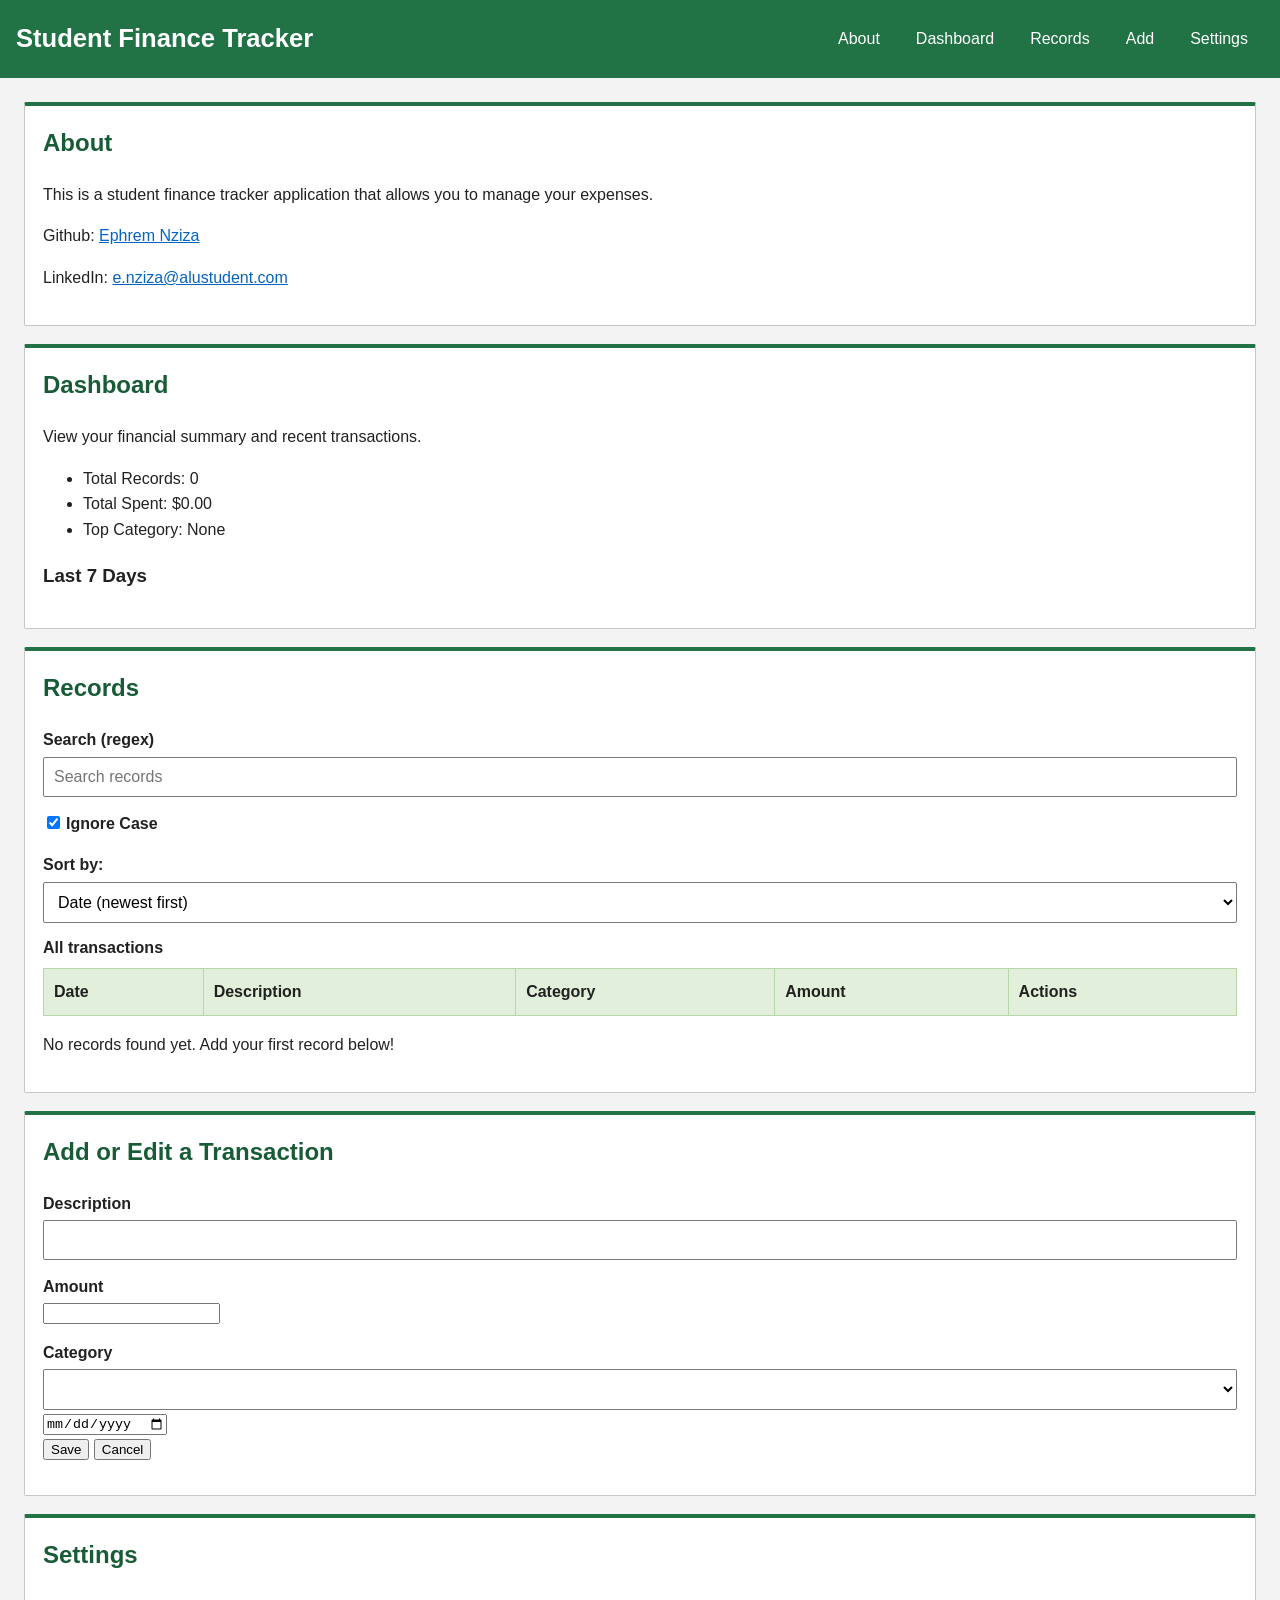
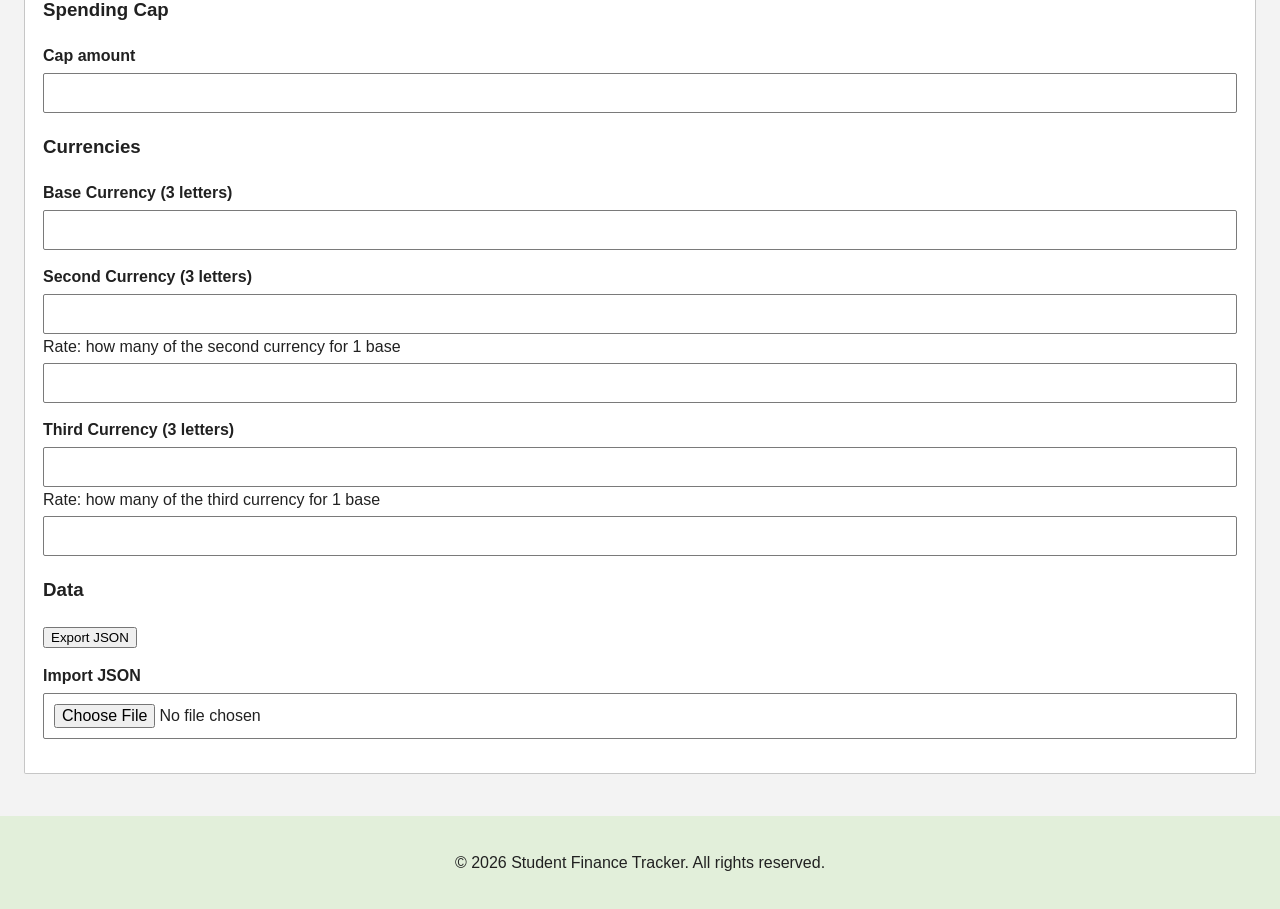
==== index.html @ 32bb50d8 "M2: I just added semantic html and CSS" ====
<!DOCTYPE html>
<html lang="en">
<head>
    <meta charset="UTF-8">
    <meta name="viewport" content="width=device-width, initial-scale=1">
    <title>Student Finance Tracker</title>
    <link rel="stylesheet" href="styles/main.css">
</head>
<body>
    <a href="#main" class="skip-link">Skip to content</a>

    <header>
        <h1>Student Finance Tracker</h1>
        <button type="button" id="menu-button" class="menu-button" aria-expanded="false" aria-controls="main-nav" aria-label="Menu">
            <span></span>
            <span></span>
            <span></span>
        </button>
        <nav id="main-nav" aria-label="Main navigation">
            <ul>
                <li><a href="#about">About</a></li>
                <li><a href="#dashboard">Dashboard</a></li>
                <li><a href="#records">Records</a></li>
                <li><a href="#form">Add</a></li>
                <li><a href="#settings">Settings</a></li>
            </ul>
        </nav>
    </header>

    <main id="main" tabindex="-1">

        <section id="about">
            <h2>About</h2>
            <p>This is a student finance tracker application that allows you to manage your expenses.</p>
            <p>Github: <a href="https://github.com/ephrem-nziza">Ephrem Nziza</a></p>
            <p>LinkedIn: <a href="mailto:e.nziza@alustudent.com">e.nziza@alustudent.com</a></p>
        </section>

        <section id="dashboard">
            <h2>Dashboard</h2>
            <p>View your financial summary and recent transactions.</p>
            <ul>
                <li>Total Records: <span id="start-count">0</span></li>
                <li>Total Spent: $<span id="start-total">0.00</span></li>
                <li>Top Category: <span id="start-top">None</span></li>
            </ul>
            <p id="stat-converted"></p>
            <h3>Last 7 Days</h3>
            <div id="trend-chart"></div>
            <p id="cap-message" role="status" aria-live="polite"></p>
        </section>

        <section id="records">
            <h2>Records</h2>
            <label for="search">Search (regex)</label>
            <input type="text" id="search-input" name="search" placeholder="Search records">
            <label for="case-toggle">
                <input type="checkbox" id="case-toggle" checked>Ignore Case</label>
                <p id = "count-message" role="status"></p>
                <label for="sort-select">Sort by:</label>
                <select id ="sort-select">
                    <option value="date-desc">Date (newest first)</option>
                    <option value="date-asc">Date (oldest first)</option>
                    <option value="description-asc">Description (A-Z)</option>
                    <option value="description-desc">Description (Z-A)</option>
                    <option value="amount-desc">Amount (highest first)</option>
                    <option value="amount-asc">Amount (lowest first)</option>
                </select>

                <table>
                    <caption>All transactions</caption>
                    <thead>
                        <tr>
                            <th>Date</th>
                            <th>Description</th>
                            <th>Category</th>
                            <th>Amount</th>
                            <th>Actions</th>
                        </tr>
                    </thead>
                    <tbody id="records-body"></tbody>
                </table>
                <p id="empty-message">No records found yet. Add your first record below!</p>
            </section>

            <section id="form">
                <h2>Add or Edit a Transaction</h2>
                <form id="record-form" novalidate>
                    <label for="description">Description</label>
                    <input type="text" id="description" name="description" aria-describedby="description-error">
                    <span id="description-error" class="error"></span>

                    <label for="amount">Amount</label>
                    <input type="number" id="amount" name="amount" aria-describedby="amount-error">
                    <span id="amount-error" class="error"></span>

                    <label for="category">Category</label>
                    <select id="category" name="category" aria-describedby="category-error">
                    <span id="category-error" class="error"></span>
                    
                    <label for="date">Date(YYYY-MM-DD)</label>
                    <input type="date" id="date" name="date" aria-describedby="date-error">
                    <span id="date-error" class="error"></span>

                    <button type="submit">Save</button>
                    <button type="button" id="cancel-button">Cancel</button>
                    <p id="form-message" role="status"></p>
                </form>
        </section>

        <section id="settings">
            <h2>Settings</h2>
            
            <h3>Spending Cap</h3>
            <label for="cap-input">Cap amount</label>
            <input type="text" id="cap-input">

            <h3>Currencies</h3>
            <label for="base-currency">Base Currency (3 letters)</label>
            <input type="text" id="base-currency">

            <label for="cur2-code">Second Currency (3 letters)</label>
            <input type="text" id="cur2-code"> Rate: how many of the second currency for 1 base</label>
            <input type="text" id="cur2-rate">

            <label for="cur3-code">Third Currency (3 letters)</label>
            <input type="text" id="cur3-code"> Rate: how many of the third currency for 1 base</label>
            <input type="text" id="cur3-rate">

            <h3>Data</h3>
            <button type="button" id="export-btn">Export JSON</button>
            <label for ="import-file">Import JSON</label>
            <input type="file" id="import-file" accept=".json">
            <p id="settings-message" role="status"></p>

        </section>
    </main>
    <footer>
        <p>&copy; 2026 Student Finance Tracker. All rights reserved.</p>
    </footer>
    <script type="module" src="scripts/main.js"></script>
</body>
</html>
---- styles/main.css ----
*{
    box-sizing: border-box;
}

body{
    margin: 0;
    font-family: san system-ui, -apple-system, BlinkMacSystemFont, 'Segoe UI', Roboto, Oxygen, Ubuntu, Cantarell, 'Open Sans', 'Helvetica Neue', sans-serif;
    line-height: 1.6;
    color: #212121;
    background-color: #f3f3f3;
}

.skip-link {
    position: absolute;
    left: 0;
    top: -60px;
    padding: 10px 14px;
    background-color: #185c37;
    color: #ffffff;
    transition: top 0.2s;
}

skip-link:focus{
    top: 0;
}

a:focus, button:focus, input:focus, select:focus{
    outline: 3px solid #0078d4;
    outline-offset: 2px;
}

nav a:focus{
    outline-color: #ffffff;
}

header{
    background-color: #217346;
    color: #ffffff;
    padding: 18px 16px;
}

header h1{
    margin: 0 0 10px 0;
    font-size: 1.5rem;
}

nav ul{
    list-style: none;
    margin: 0;
    padding: 0;
    display: flex;
    flex-wrap: wrap;
    gap: 4px;
}

nav a{
    display: block;
    padding: 8px 14px;
    color: #ffffff;
    text-decoration: none;
    border-radius: 2px;
    transition: background-color 0.2s;
}

nav a:hover{
    backgound-color: #185c37;
}

main{
    padding: 16px;
}

section{
    background-color: #ffffff;
    padding: 18px;
    margin-bottom: 18px;
    border: 1px solid #c6c6c6;
    border-top: 4px solid #217346;
    border-radius: 2px;
}

h2{
    margin-top: 0;
    color: #185c37;
}

a{
    color: #0563c1;
}

label{
    display: block;
    margin-top: 14px;
    font-weight: bold;
}

input[type="text"], input[type="file"], select{
    width: 100%;
    padding: 10px;
    margin-top: 4px;
    border: 1px solid #7a7a7a;
    border-radius: 2px;
    font-size: 1rem;
    background-color: #ffffff;
}

input[type="checkbox"]{
    margin-right: 6px;
}

botton{
    margin-top: 14px;
    margin-right: 8px;
    padding: 10px 18px;
    background-color: #217346;
    color: #ffffff;
    border: none;
    border-radius: 2px;
    font-size: 1rem;
    cursor: pointer;
    transition: background-color 0.2;
}

button:hover{
    background-color: #185c37;
}

.error{
    display: block;
    color: #c00000;
    font-size: 0.9rem;
}

mark{
    background-color: #ffff99;
    color: #000000;
    padding: 0 2px;
}

table{
    width: 100%;
    border-collapse: collapse;
    margin-top: 12px;
}

caption{
    text-align: left;
    font-weight: bold;
    margin-bottom: 8px;
}

thead{
    display: none;
}

tr{
    display: block;
    margin-bottom: 12px;
    padding: 10px;
    border: 1px solid #c6c6c6;
    background-color: #ffffff;
}

td{
    display: flex;
    justify-content: space-between;
    padding: 6px 0;
}

td:before{
    content: attr(data-label);
    font-weight: bold;
}

footer{
    text-align: center;
    padding: 18px;
    background-color: #e2efda;
}

@media (min-width: 768px){
    header{
        display: flex;
        justify-content: space-between;
        align-items: center;
    }

    header h1{
        margin: 0;
        font-size: 1.9rem;
    }

    main{
        padding: 24px;
    }

    thead{
        display: table-header-group;
    }

    tr{
        display: table-row;
        margin: 0;
        padding: 0;
        border: none;
    }

    tbody tr:nth-child(even){
        background-color: #f4f9f1;
    }

    td{
        display: table-cell;
        padding: 10px;
        border: 1px solid #d4d4d4;
    }

    td:before{
        content: none;
    }

    th{
        text-align: left;
        padding: 10px;
        background-color: #e2efda;
        border: 1px solid #b7d7a8;
    }
}

@madia(min-width: 1024px){
    main{
        max-width: 100px;
        margin: 0 auto;
    }

    header{
        padding: 22px 40px;
    }
}

.trend-row{
    display: flex;
    align-items: center;
    gap: 8px;
    margin: 4px 0;
}

.trend-row > span:first-child{
    min-width: 56px;
}

.trend-track{
    flex: 1;
    height: 16px;
    background-color: f3f3f3;
    border-radius: 2px;
}

.trend-bar{
    display: block;
    height: 16px;
    background-color: #217346;
    border-radius: 2px;
    transition: width 0.3s;
}

.cap-over{
    color: #c00000;
    font-weight: bold;
}

main:focus{
    outline: none;
}

section{
    animation: fadeIn 0.4s ease;
}

@keyframes fadeIn{
    from{ opacity: 0; } 
    to { opacity: 1; }
}

@media(prefers-reduced-motion: reduce){
    *{
        animation: none !important;
        transition: none !important;
    }
}

@media(min-width: 360px){
    header h1{
        font-size: 1.6rem;
    }

    nav a{
        padding: 8px 16px;
    }
}

header{
    display: flex;
    flex-wrap: wrap;
    align-items: center;
    justify-content: space-between;
}

header h1{
    margin: 0;
}

.menu-button{
    margin: 0;
    padding: 8px 10px;
    background-color: transparent;
    border: 1px solid #ffffff;
}

.menu-button:hover{
    background-color: #185c37;
}

.menu-button span{
    display: block;
    width: 22px;
    height: 2px;
    margin: 4px 0;
    background-color: #ffffff;
}

nav{
    width: 100%
}

nav ul{
    display: none;
    flex-direction: column;
    margin-top: 12px;
}

nav.open ul{
    display: flex;
}

@media(min-width: 768px){
    .menu-button{
        display: none;
    }

    nav{
        width: auto;
    }

    nav ul{
        display: flex;
        flex-direction: row;
        margin: 0;
    }
}
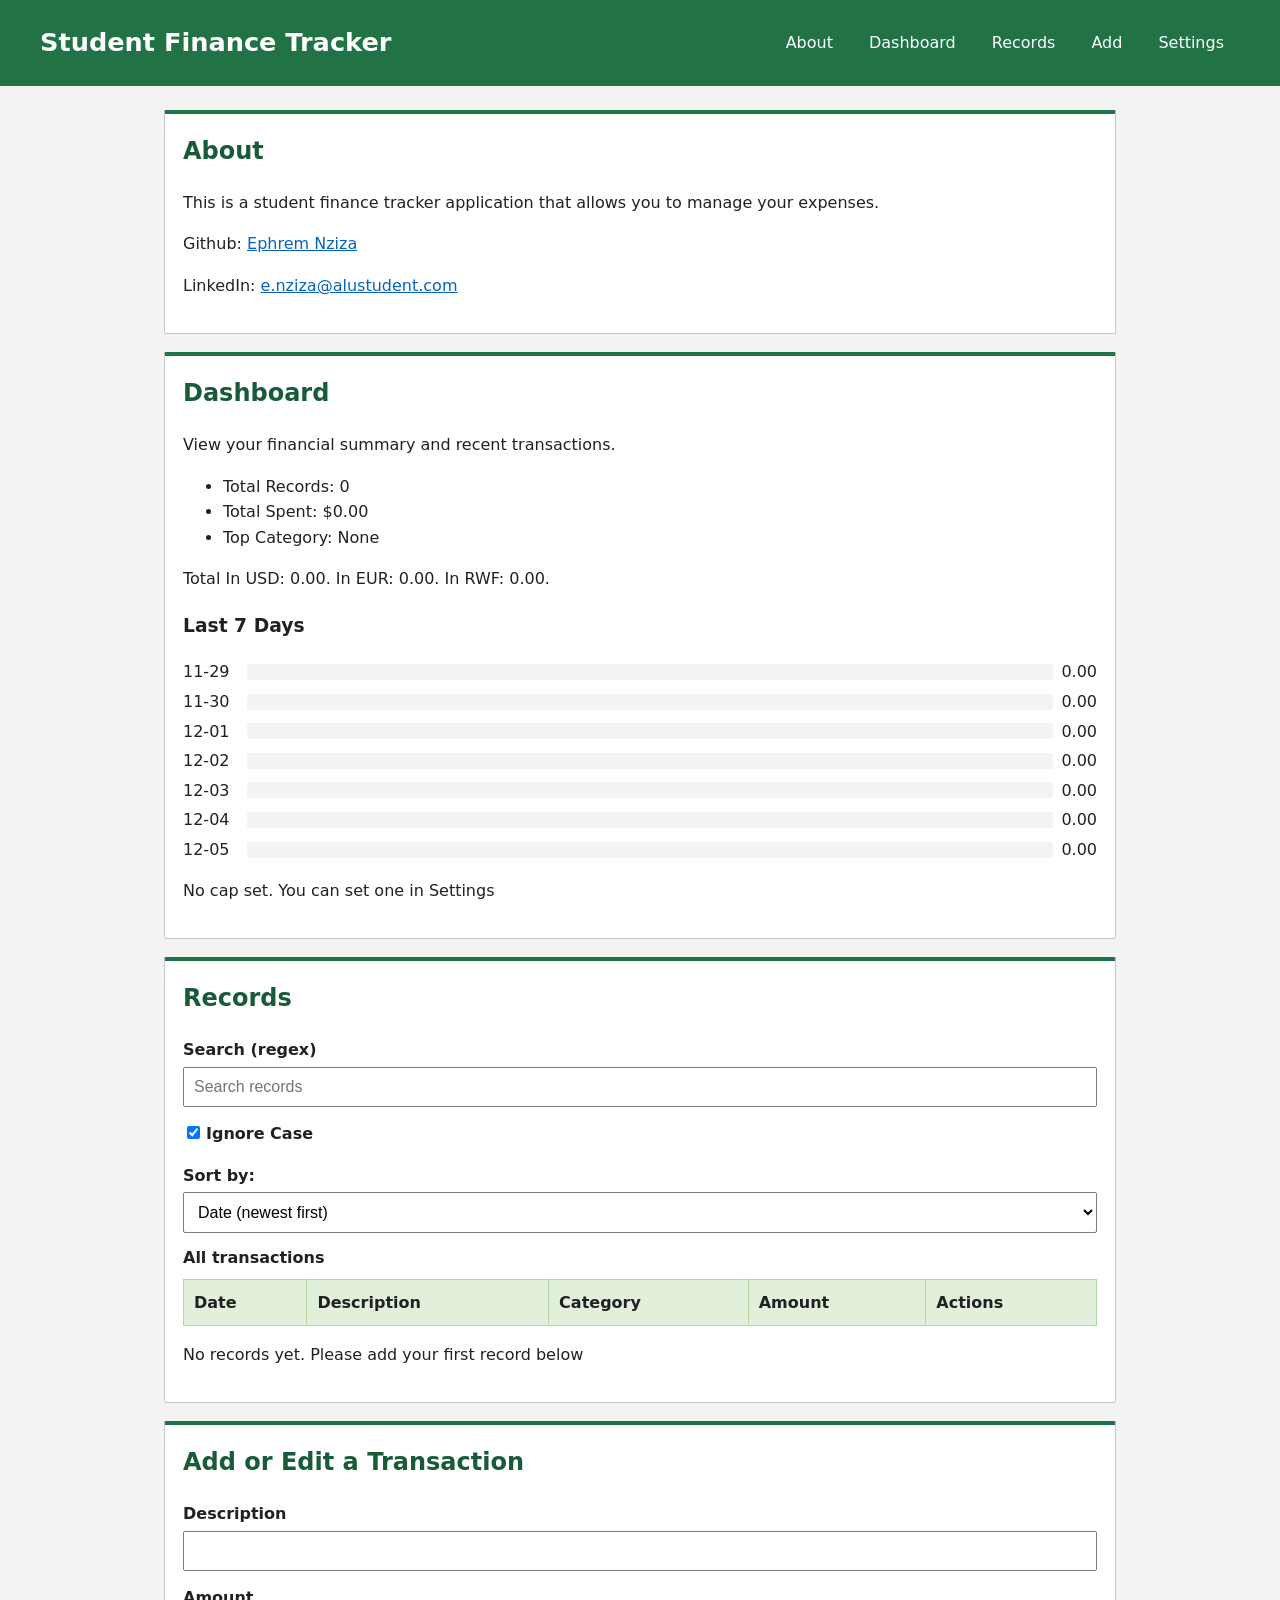
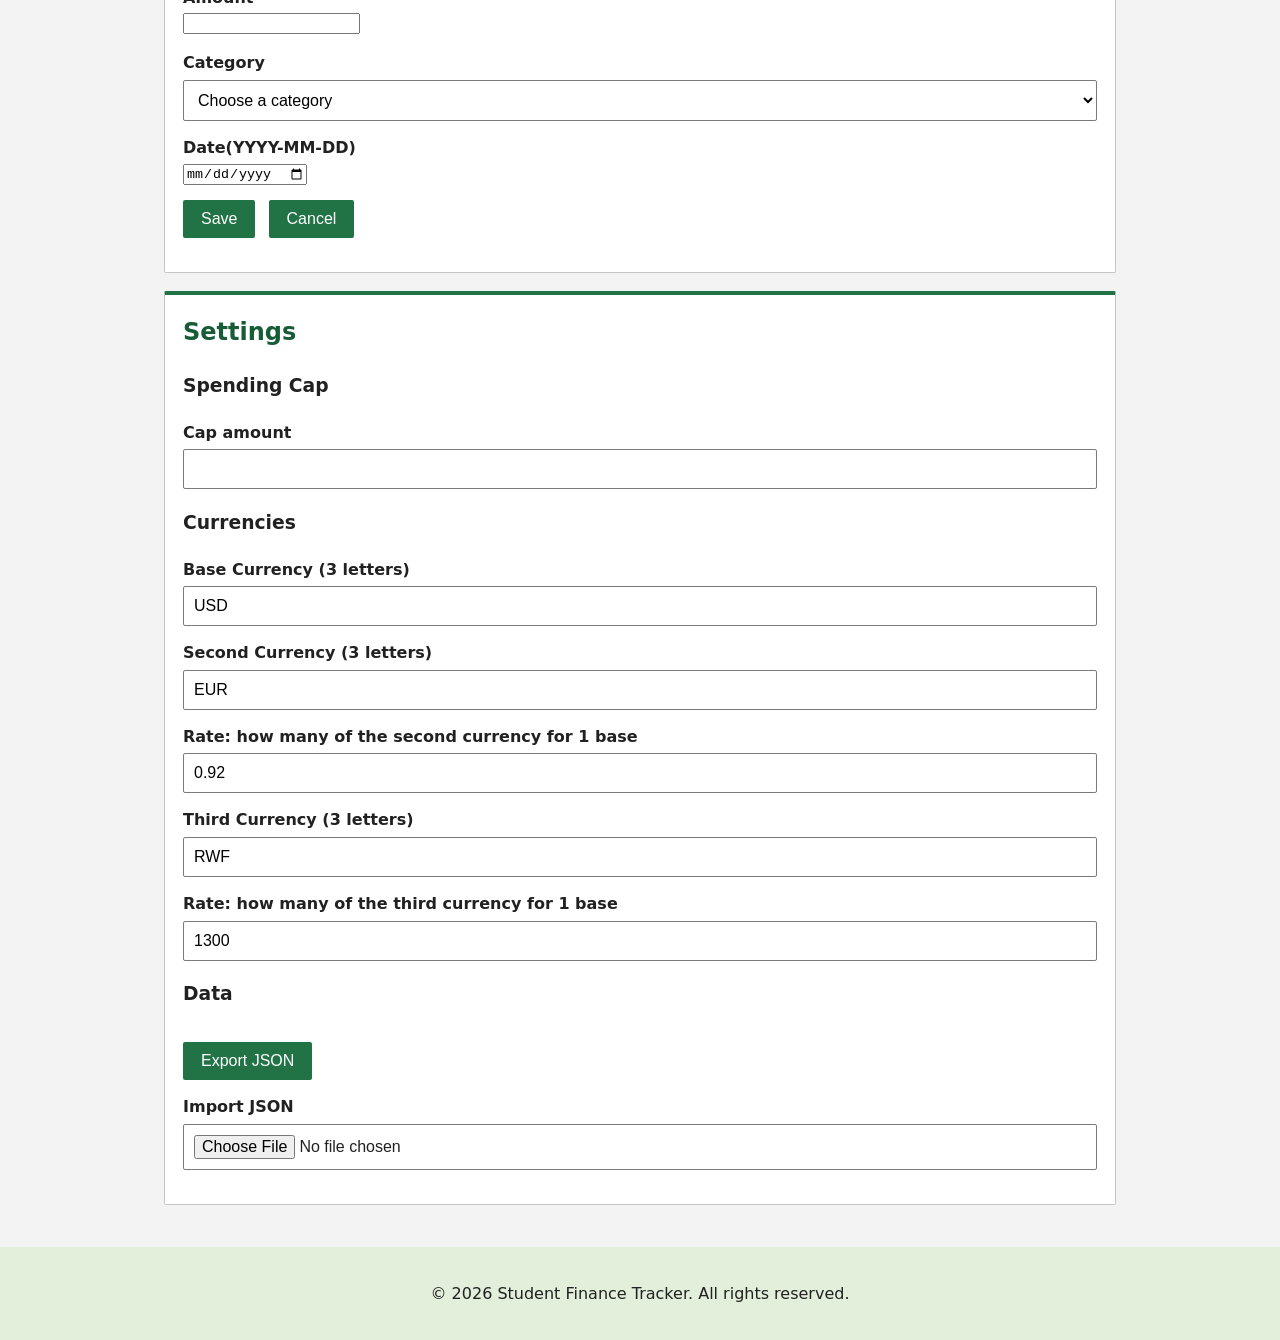
==== commit 2ee805ef: "I just debbugged my codes to run smoothly" ====
--- a/index.html
+++ b/index.html
@@ -40,9 +40,9 @@
             <h2>Dashboard</h2>
             <p>View your financial summary and recent transactions.</p>
             <ul>
-                <li>Total Records: <span id="start-count">0</span></li>
-                <li>Total Spent: $<span id="start-total">0.00</span></li>
-                <li>Top Category: <span id="start-top">None</span></li>
+                <li>Total Records: <span id="stat-count">0</span></li>
+                <li>Total Spent: $<span id="stat-total">0.00</span></li>
+                <li>Top Category: <span id="stat-top">None</span></li>
             </ul>
             <p id="stat-converted"></p>
             <h3>Last 7 Days</h3>
@@ -52,11 +52,11 @@
 
         <section id="records">
             <h2>Records</h2>
-            <label for="search">Search (regex)</label>
+            <label for="search-input">Search (regex)</label>
             <input type="text" id="search-input" name="search" placeholder="Search records">
             <label for="case-toggle">
                 <input type="checkbox" id="case-toggle" checked>Ignore Case</label>
-                <p id = "count-message" role="status"></p>
+                <p id = "search-message" role="status"></p>
                 <label for="sort-select">Sort by:</label>
                 <select id ="sort-select">
                     <option value="date-desc">Date (newest first)</option>
@@ -96,6 +96,12 @@
 
                     <label for="category">Category</label>
                     <select id="category" name="category" aria-describedby="category-error">
+                        <option value="">Choose a category</option>
+                        <option value="Food">Food</option>
+                        <option value="Transport">Transport</option>
+                        <option value="Education">Education</option>
+                        <option value="Other">Other</option>
+                    </select>    
                     <span id="category-error" class="error"></span>
                     
                     <label for="date">Date(YYYY-MM-DD)</label>
@@ -103,7 +109,7 @@
                     <span id="date-error" class="error"></span>
 
                     <button type="submit">Save</button>
-                    <button type="button" id="cancel-button">Cancel</button>
+                    <button type="button" id="cancel-edit">Cancel</button>
                     <p id="form-message" role="status"></p>
                 </form>
         </section>
@@ -120,11 +126,13 @@
             <input type="text" id="base-currency">
 
             <label for="cur2-code">Second Currency (3 letters)</label>
-            <input type="text" id="cur2-code"> Rate: how many of the second currency for 1 base</label>
+            <input type="text" id="cur2-code"> 
+            <label for="cur2-rate">Rate: how many of the second currency for 1 base</label>
             <input type="text" id="cur2-rate">
 
             <label for="cur3-code">Third Currency (3 letters)</label>
-            <input type="text" id="cur3-code"> Rate: how many of the third currency for 1 base</label>
+            <input type="text" id="cur3-code">
+            <label for="cur3-rate">Rate: how many of the third currency for 1 base</label>
             <input type="text" id="cur3-rate">
 
             <h3>Data</h3>
--- a/styles/main.css
+++ b/styles/main.css
@@ -4,7 +4,7 @@
 
 body{
     margin: 0;
-    font-family: san system-ui, -apple-system, BlinkMacSystemFont, 'Segoe UI', Roboto, Oxygen, Ubuntu, Cantarell, 'Open Sans', 'Helvetica Neue', sans-serif;
+    font-family: system-ui, -apple-system, BlinkMacSystemFont, 'Segoe UI', Roboto, Oxygen, Ubuntu, Cantarell, 'Open Sans', 'Helvetica Neue', sans-serif;
     line-height: 1.6;
     color: #212121;
     background-color: #f3f3f3;
@@ -20,7 +20,7 @@
     transition: top 0.2s;
 }
 
-skip-link:focus{
+.skip-link:focus{
     top: 0;
 }
 
@@ -63,7 +63,7 @@
 }
 
 nav a:hover{
-    backgound-color: #185c37;
+    background-color: #185c37;
 }
 
 main{
@@ -108,7 +108,7 @@
     margin-right: 6px;
 }
 
-botton{
+button{
     margin-top: 14px;
     margin-right: 8px;
     padding: 10px 18px;
@@ -118,7 +118,7 @@
     border-radius: 2px;
     font-size: 1rem;
     cursor: pointer;
-    transition: background-color 0.2;
+    transition: background-color 0.2s;
 }
 
 button:hover{
@@ -227,9 +227,9 @@
     }
 }
 
-@madia(min-width: 1024px){
+@media(min-width: 1024px){
     main{
-        max-width: 100px;
+        max-width: 1000px;
         margin: 0 auto;
     }
 
@@ -252,7 +252,7 @@
 .trend-track{
     flex: 1;
     height: 16px;
-    background-color: f3f3f3;
+    background-color: #f3f3f3;
     border-radius: 2px;
 }
 
@@ -330,7 +330,7 @@
 }
 
 nav{
-    width: 100%
+    width: 100%;
 }
 
 nav ul{
